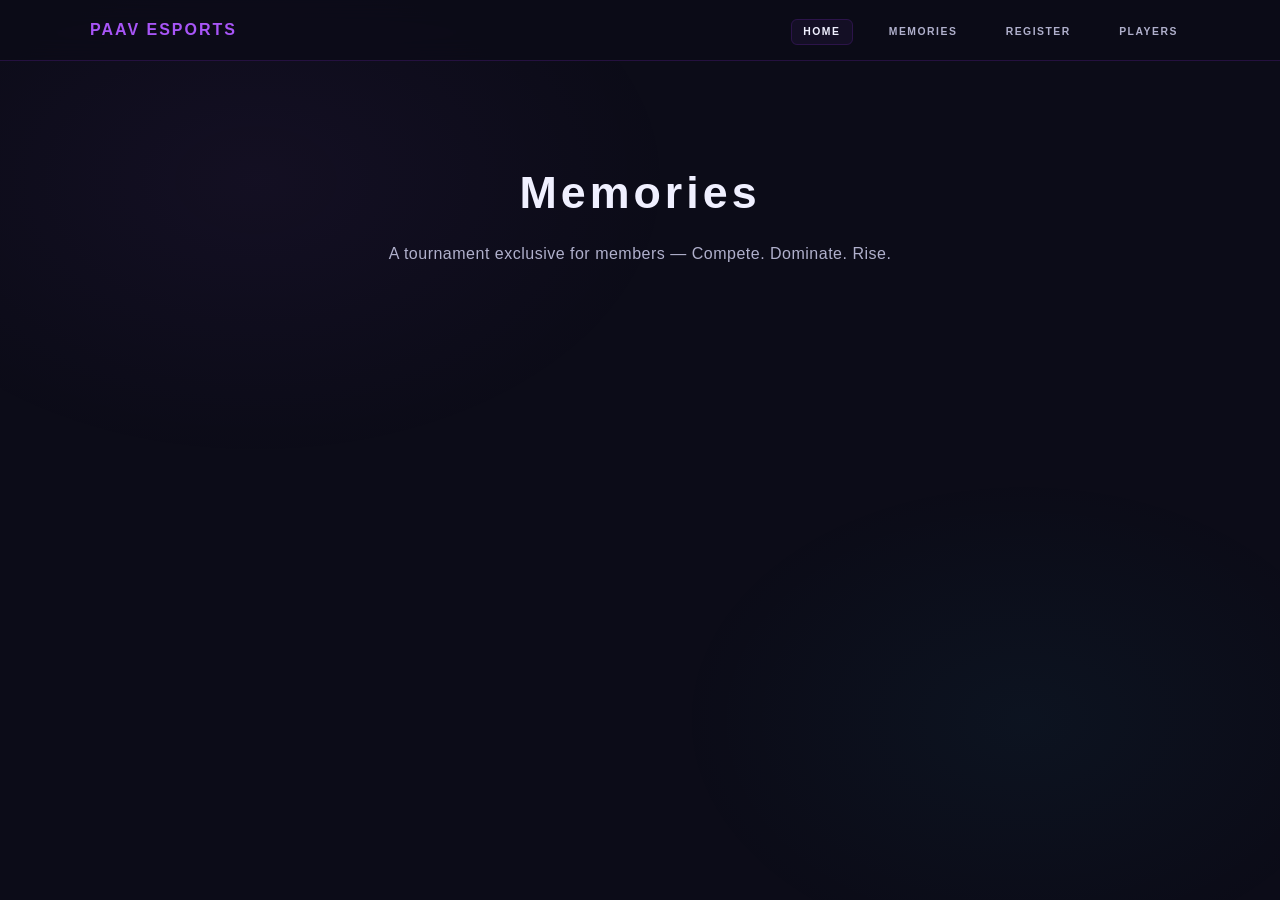
==== memories.html @ 67b66fe8 "Added home page , memories page and player registered page." ====
<!DOCTYPE html>
<html lang="en">

<head>
    <meta charset="UTF-8">
    <meta name="viewport" content="width=device-width, initial-scale=1.0">
    <title>Document</title>
    <link rel="stylesheet" href="./CSS/paav.css">
</head>

<body>
    <nav class="navbar">
        <div class="navbar-inner">
            <a href="index.html" class="navbar-brand">PAAV ESPORTS</a>
            <ul class="navbar-links">
                <li><a href="index.html" class="active">Home</a></li>
                <li><a href="memories.html">Memories</a></li>
                <li><a href="register.html">Register</a></li>
                <li><a href="players.html">Players</a></li>
            </ul>
        </div>
    </nav>
    <!-- Page Content -->
    <div class="page-container">

        <!-- Hero Section -->
        <section class="hero">
            <h1>Memories </h1>
            <p class="tagline">A tournament exclusive for members — Compete. Dominate. Rise.</p>
            <div class="yt-embed">
                <iframe width="560" height="315" src="https://www.youtube.com/embed/ZN9UCxzF_4A" title="Recap S4"
                    frameborder="0" allowfullscreen></iframe>
                    <iframe width="560" height="315" src="https://www.youtube.com/embed/GD3r7FUW0rc" title="Recap S4"
                    frameborder="0" allowfullscreen></iframe>
                    
            </div>
        </section>
</body>

</html>
---- CSS/paav.css ----
/* ═══════════════════════════════════════════════════════
   PAAV ESPORTS — Unified Design System
   Clean, aesthetic, no animations
   ═══════════════════════════════════════════════════════ */

/* ── Reset ─────────────────────────────────────────── */
*, *::before, *::after {
  margin: 0;
  padding: 0;
  box-sizing: border-box;
}

/* ── Design Tokens ─────────────────────────────────── */
:root {
  --bg-body: #0c0c18;
  --bg-card: rgba(16, 16, 32, 0.92);
  --bg-input: rgba(22, 22, 48, 0.8);
  --bg-hover: rgba(168, 85, 247, 0.06);

  --border-subtle: rgba(138, 43, 226, 0.2);
  --border-active: rgba(168, 85, 247, 0.5);

  --accent: #a855f7;
  --accent-light: #c084fc;
  --cyan: #22d3ee;
  --green: #06d6a0;
  --red: #ef4444;
  --blue: #60a5fa;
  --pink: #f472b6;
  --discord: #7289da;

  --text-primary: #f0f0ff;
  --text-secondary: #b0b0cc;
  --text-muted: #8888aa;
  --text-label: #c4b5fd;

  --font-display: 'Orbitron', sans-serif;
  --font-body: 'Inter', sans-serif;

  --radius-lg: 16px;
  --radius-md: 10px;
  --radius-sm: 6px;

  --shadow-card: 0 8px 32px rgba(0, 0, 0, 0.4), 0 0 0 1px var(--border-subtle);
  --shadow-glow: 0 0 24px rgba(168, 85, 247, 0.08);
}

html {
  scroll-behavior: smooth;
}

body {
  font-family: var(--font-body);
  background: var(--bg-body);
  color: var(--text-primary);
  min-height: 100vh;
  line-height: 1.6;
  -webkit-font-smoothing: antialiased;
}

/* subtle grid pattern on body */
body::before {
  content: '';
  position: fixed;
  inset: 0;
  background:
    radial-gradient(ellipse 600px 400px at 20% 20%, rgba(168, 85, 247, 0.05) 0%, transparent 70%),
    radial-gradient(ellipse 500px 350px at 80% 80%, rgba(34, 211, 238, 0.04) 0%, transparent 70%);
  z-index: 0;
  pointer-events: none;
}

a {
  color: var(--cyan);
  text-decoration: none;
}
a:hover {
  text-decoration: underline;
}

/* ═════════════════════════════════════════════════════
   SHARED LAYOUT
   ═════════════════════════════════════════════════════ */

/* ── Navbar ────────────────────────────────────────── */
.navbar {
  position: sticky;
  top: 0;
  z-index: 100;
  background: rgba(12, 12, 24, 0.85);
  backdrop-filter: blur(12px);
  -webkit-backdrop-filter: blur(12px);
  border-bottom: 1px solid var(--border-subtle);
  padding: 0 2rem;
}
.navbar-inner {
  max-width: 1100px;
  margin: 0 auto;
  display: flex;
  align-items: center;
  justify-content: space-between;
  height: 60px;
}
.navbar-brand {
  font-family: var(--font-display);
  font-weight: 800;
  font-size: 1rem;
  letter-spacing: 2px;
  color: var(--accent);
  text-decoration: none;
}
.navbar-brand:hover {
  text-decoration: none;
  color: var(--accent-light);
}
.navbar-links {
  display: flex;
  gap: 1.5rem;
  list-style: none;
}
.navbar-links a {
  font-family: var(--font-display);
  font-size: 0.65rem;
  font-weight: 600;
  letter-spacing: 1.5px;
  text-transform: uppercase;
  color: var(--text-secondary);
  text-decoration: none;
  padding: 0.4rem 0.7rem;
  border-radius: var(--radius-sm);
  border: 1px solid transparent;
}
.navbar-links a:hover,
.navbar-links a.active {
  color: var(--text-primary);
  border-color: var(--border-subtle);
  background: var(--bg-hover);
}

/* ── Page Container ────────────────────────────────── */
.page-container {
  position: relative;
  z-index: 1;
  max-width: 1100px;
  margin: 0 auto;
  padding: 2rem 1.5rem;
}
.page-container.narrow {
  max-width: 540px;
}

/* ── Card ──────────────────────────────────────────── */
.card {
  background: var(--bg-card);
  border: 1px solid var(--border-subtle);
  border-radius: var(--radius-lg);
  padding: 2.5rem 2rem;
  box-shadow: var(--shadow-card);
  position: relative;
}
.card .top-accent {
  position: absolute;
  top: 0;
  left: 50%;
  transform: translateX(-50%);
  width: 50%;
  height: 2px;
  background: linear-gradient(90deg, transparent, var(--accent), var(--cyan), transparent);
  border-radius: 2px;
}

/* ── Section Header ────────────────────────────────── */
.section-header {
  text-align: center;
  margin-bottom: 2rem;
}
.section-header h1 {
  font-family: var(--font-display);
  font-weight: 800;
  font-size: 1.5rem;
  letter-spacing: 3px;
  background: linear-gradient(135deg, var(--accent), var(--cyan));
  -webkit-background-clip: text;
  -webkit-text-fill-color: transparent;
  background-clip: text;
  margin-bottom: 0.35rem;
}
.section-header p {
  font-size: 0.85rem;
  color: var(--text-muted);
  letter-spacing: 1px;
  font-weight: 300;
}
.section-header .divider {
  width: 50px;
  height: 2px;
  margin: 0.75rem auto 0;
  background: linear-gradient(90deg, var(--accent), var(--cyan));
  border-radius: 2px;
}

/* ── Footer ────────────────────────────────────────── */
.page-footer {
  text-align: center;
  margin-top: 1.5rem;
  font-size: 0.72rem;
  color: var(--text-muted);
  letter-spacing: 1px;
}
.page-footer span {
  color: var(--accent);
  font-weight: 600;
}

/* ═════════════════════════════════════════════════════
   HOME PAGE
   ═════════════════════════════════════════════════════ */

/* Hero */
.hero {
  text-align: center;
  padding: 4rem 2rem 3rem;
}
.hero h1 {
  font-family: var(--font-display);
  font-weight: 900;
  font-size: clamp(1.6rem, 5vw, 2.8rem);
  letter-spacing: 4px;
  color: var(--text-primary);
  margin-bottom: 0.75rem;
}
.hero h1 .highlight {
  background: linear-gradient(135deg, var(--accent), var(--cyan));
  -webkit-background-clip: text;
  -webkit-text-fill-color: transparent;
  background-clip: text;
}
.hero .tagline {
  font-size: 1rem;
  color: var(--text-secondary);
  font-weight: 300;
  letter-spacing: 0.5px;
  margin-bottom: 2rem;
}
.yt-embed {
    display: flex;
    gap: 20px; 
    justify-content: center;
    flex-wrap: wrap; 
}

.yt-embed iframe {
    width: 45%;  
    height: 315px;
}
.btn {
  display: inline-flex;
  align-items: center;
  gap: 0.5rem;
  font-family: var(--font-display);
  font-size: 0.72rem;
  font-weight: 700;
  letter-spacing: 2px;
  text-transform: uppercase;
  text-decoration: none;
  padding: 0.85rem 2rem;
  border-radius: var(--radius-md);
  border: none;
  cursor: pointer;
}
.btn:hover {
  text-decoration: none;
}
.btn-primary {
  background: linear-gradient(135deg, var(--accent), #7c3aed);
  color: #fff;
  box-shadow: 0 4px 16px rgba(168, 85, 247, 0.25);
}
.btn-primary:hover {
  box-shadow: 0 6px 24px rgba(168, 85, 247, 0.35);
}
.btn-outline {
  background: transparent;
  color: var(--text-secondary);
  border: 1px solid var(--border-subtle);
}
.btn-outline:hover {
  color: var(--text-primary);
  border-color: var(--accent);
  background: var(--bg-hover);
}

/* Seasons Section */
.seasons-section {
  margin-top: 1rem;
}
.seasons-grid {
  display: grid;
  grid-template-columns: repeat(auto-fill, minmax(200px, 1fr));
  gap: 1rem;
  margin-top: 1.5rem;
}
.season-card {
  background: var(--bg-card);
  border: 1px solid var(--border-subtle);
  border-radius: var(--radius-md);
  padding: 1.5rem;
  position: relative;
}
.season-card:hover {
  border-color: var(--accent);
  box-shadow: var(--shadow-glow);
}
.season-card .season-label {
  font-family: var(--font-display);
  font-weight: 700;
  font-size: 0.9rem;
  letter-spacing: 1px;
  color: var(--accent-light);
  margin-bottom: 0.6rem;
}
.season-card .season-text {
  font-size: 0.82rem;
  color: var(--text-secondary);
  line-height: 1.55;
  margin-bottom: 0.8rem;
}
.season-card .season-link {
  font-family: var(--font-display);
  font-size: 0.6rem;
  font-weight: 700;
  letter-spacing: 1.5px;
  text-transform: uppercase;
  color: var(--cyan);
  text-decoration: none;
  border-bottom: 1px solid transparent;
}
.season-card .season-link:hover {
  border-bottom-color: var(--cyan);
  text-decoration: none;
}

/* Quick Stats */
.quick-stats {
  display: flex;
  gap: 1rem;
  justify-content: center;
  flex-wrap: wrap;
  margin: 2.5rem 0 1rem;
}
.quick-stat {
  text-align: center;
  padding: 1rem 1.5rem;
  background: var(--bg-card);
  border: 1px solid var(--border-subtle);
  border-radius: var(--radius-md);
  min-width: 120px;
}
.quick-stat:hover {
  border-color: var(--accent);
}
.quick-stat .stat-value {
  font-family: var(--font-display);
  font-size: 1.6rem;
  font-weight: 800;
  background: linear-gradient(135deg, var(--accent), var(--cyan));
  -webkit-background-clip: text;
  -webkit-text-fill-color: transparent;
  background-clip: text;
}
.quick-stat .stat-name {
  font-size: 0.65rem;
  color: var(--text-muted);
  text-transform: uppercase;
  letter-spacing: 1.5px;
  margin-top: 0.25rem;
  font-family: var(--font-display);
}

/* ═════════════════════════════════════════════════════
   REGISTRATION FORM (index.html)
   ═════════════════════════════════════════════════════ */

.form-center-wrapper {
  display: flex;
  align-items: center;
  justify-content: center;
  min-height: calc(100vh - 60px);
}

.form-group {
  margin-bottom: 1.25rem;
}
.form-group label {
  display: block;
  font-size: 0.7rem;
  font-weight: 600;
  color: var(--text-label);
  text-transform: uppercase;
  letter-spacing: 1.5px;
  margin-bottom: 0.4rem;
  font-family: var(--font-display);
}
.input-wrapper {
  position: relative;
}
.input-wrapper .icon {
  position: absolute;
  left: 14px;
  top: 50%;
  transform: translateY(-50%);
  font-size: 1rem;
  color: var(--text-muted);
  pointer-events: none;
}
.form-group input,
.form-group select {
  width: 100%;
  padding: 0.78rem 0.9rem 0.78rem 2.65rem;
  background: var(--bg-input);
  border: 1px solid var(--border-subtle);
  border-radius: var(--radius-sm);
  color: var(--text-primary);
  font-family: var(--font-body);
  font-size: 0.92rem;
  outline: none;
}
.form-group input::placeholder {
  color: rgba(156, 163, 175, 0.45);
}
.form-group input:focus,
.form-group select:focus {
  border-color: var(--border-active);
  box-shadow: 0 0 0 3px rgba(168, 85, 247, 0.12);
}
.form-group select {
  appearance: none;
  cursor: pointer;
}
.form-group select option {
  background: #1a1a30;
  color: var(--text-primary);
}

/* Validation */
.form-group input:invalid:not(:placeholder-shown) {
  border-color: var(--red);
}
.form-group input:valid:not(:placeholder-shown) {
  border-color: rgba(6, 214, 160, 0.35);
}

/* Submit Button */
.submit-btn {
  width: 100%;
  padding: 0.9rem;
  margin-top: 0.75rem;
  border: none;
  border-radius: var(--radius-sm);
  font-family: var(--font-display);
  font-size: 0.85rem;
  font-weight: 700;
  letter-spacing: 3px;
  text-transform: uppercase;
  color: #fff;
  background: linear-gradient(135deg, var(--accent), #7c3aed);
  cursor: pointer;
}
.submit-btn:hover {
  box-shadow: 0 6px 24px rgba(168, 85, 247, 0.3);
}
.submit-btn:disabled {
  opacity: 0.5;
  cursor: not-allowed;
}
.submit-btn .btn-text {
  position: relative;
  z-index: 1;
}
.spinner {
  display: none;
  width: 20px;
  height: 20px;
  border: 3px solid rgba(255, 255, 255, 0.3);
  border-top-color: #fff;
  border-radius: 50%;
  margin: 0 auto;
  /* spinner needs animation, it's functional not decorative */
  animation: paav-spin 0.7s linear infinite;
}
@keyframes paav-spin {
  to { transform: rotate(360deg); }
}
.submit-btn.loading .btn-text { display: none; }
.submit-btn.loading .spinner { display: inline-block; }

/* Message */
.message {
  margin-top: 1.25rem;
  padding: 1rem 1.25rem;
  border-radius: var(--radius-sm);
  font-size: 0.85rem;
  font-weight: 500;
  text-align: center;
  display: none;
}
.message.success {
  display: block;
  background: rgba(6, 214, 160, 0.1);
  border: 1px solid rgba(6, 214, 160, 0.3);
  color: var(--green);
}
.message.error {
  display: block;
  background: rgba(239, 68, 68, 0.08);
  border: 1px solid rgba(239, 68, 68, 0.25);
  color: var(--red);
}
.message .msg-icon {
  font-size: 1.3rem;
  display: block;
  margin-bottom: 0.25rem;
}

/* Footer link */
.form-footer-link {
  display: inline-block;
  margin-bottom: 0.6rem;
  font-family: var(--font-display);
  font-size: 0.65rem;
  font-weight: 600;
  letter-spacing: 1.5px;
  text-transform: uppercase;
  color: var(--cyan);
  text-decoration: none;
  border-bottom: 1px solid transparent;
}
.form-footer-link:hover {
  border-bottom-color: var(--cyan);
  text-decoration: none;
}

/* ═════════════════════════════════════════════════════
   PLAYERS TABLE (players.html)
   ═════════════════════════════════════════════════════ */

/* Stats Bar */
.stats-bar {
  display: flex;
  justify-content: center;
  gap: 1rem;
  margin-bottom: 1.5rem;
  flex-wrap: wrap;
}
.stat-item {
  text-align: center;
  padding: 0.85rem 1.25rem;
  background: var(--bg-input);
  border: 1px solid var(--border-subtle);
  border-radius: var(--radius-md);
  min-width: 110px;
}
.stat-item:hover {
  border-color: var(--accent);
}
.stat-number {
  font-family: var(--font-display);
  font-size: 1.6rem;
  font-weight: 800;
  background: linear-gradient(135deg, var(--accent), var(--cyan));
  -webkit-background-clip: text;
  -webkit-text-fill-color: transparent;
  background-clip: text;
}
.stat-label {
  font-size: 0.6rem;
  color: var(--text-muted);
  text-transform: uppercase;
  letter-spacing: 1.5px;
  margin-top: 0.2rem;
  font-family: var(--font-display);
}

/* Controls */
.controls {
  display: flex;
  gap: 0.75rem;
  margin-bottom: 1.25rem;
  flex-wrap: wrap;
  align-items: center;
}
.search-box {
  flex: 1;
  min-width: 200px;
  position: relative;
}
.search-box input {
  width: 100%;
  padding: 0.7rem 1rem 0.7rem 2.5rem;
  background: var(--bg-input);
  border: 1px solid var(--border-subtle);
  border-radius: var(--radius-sm);
  color: var(--text-primary);
  font-family: var(--font-body);
  font-size: 0.88rem;
  outline: none;
}
.search-box input:focus {
  border-color: var(--border-active);
  box-shadow: 0 0 0 3px rgba(168, 85, 247, 0.12);
}
.search-box input::placeholder {
  color: rgba(156, 163, 175, 0.45);
}
.search-box .search-icon {
  position: absolute;
  left: 12px;
  top: 50%;
  transform: translateY(-50%);
  font-size: 0.95rem;
  color: var(--text-muted);
  pointer-events: none;
}

.control-btn {
  padding: 0.7rem 1.2rem;
  background: var(--bg-input);
  border: 1px solid var(--border-subtle);
  border-radius: var(--radius-sm);
  color: var(--text-secondary);
  font-family: var(--font-display);
  font-size: 0.6rem;
  font-weight: 600;
  letter-spacing: 1.5px;
  text-transform: uppercase;
  cursor: pointer;
  display: flex;
  align-items: center;
  gap: 0.4rem;
  text-decoration: none;
}
.control-btn:hover {
  border-color: var(--accent);
  color: var(--text-primary);
  text-decoration: none;
}
/* functional spinner for refresh */
.control-btn.spinning .refresh-icon {
  animation: paav-spin 0.8s linear infinite;
}
.refresh-icon {
  font-size: 1rem;
  display: inline-block;
}

/* Table */
.table-wrapper {
  overflow-x: auto;
  border-radius: var(--radius-md);
  border: 1px solid var(--border-subtle);
}
table {
  width: 100%;
  border-collapse: collapse;
  min-width: 700px;
}
thead {
  background: rgba(168, 85, 247, 0.06);
}
th {
  font-family: var(--font-display);
  font-size: 0.6rem;
  font-weight: 700;
  color: var(--text-label);
  text-transform: uppercase;
  letter-spacing: 1.5px;
  padding: 0.85rem 1rem;
  text-align: left;
  border-bottom: 1px solid var(--border-subtle);
  white-space: nowrap;
}
td {
  padding: 0.75rem 1rem;
  font-size: 0.85rem;
  color: var(--text-secondary);
  border-bottom: 1px solid rgba(138, 43, 226, 0.08);
}
tbody tr:hover {
  background: var(--bg-hover);
}
tbody tr:hover td {
  color: var(--text-primary);
}
.row-num {
  font-family: var(--font-display);
  font-size: 0.72rem;
  font-weight: 700;
  color: var(--accent);
  opacity: 0.5;
}
.player-name {
  font-weight: 600;
  color: var(--text-primary);
}
.gender-badge {
  display: inline-block;
  padding: 0.15rem 0.55rem;
  border-radius: 50px;
  font-size: 0.7rem;
  font-weight: 600;
  letter-spacing: 0.5px;
}
.gender-badge.male {
  background: rgba(59, 130, 246, 0.12);
  color: var(--blue);
  border: 1px solid rgba(59, 130, 246, 0.25);
}
.gender-badge.female {
  background: rgba(236, 72, 153, 0.12);
  color: var(--pink);
  border: 1px solid rgba(236, 72, 153, 0.25);
}
.gender-badge.other {
  background: rgba(168, 85, 247, 0.12);
  color: var(--accent-light);
  border: 1px solid rgba(168, 85, 247, 0.25);
}
.discord-id {
  font-family: 'Inter', monospace;
  font-size: 0.8rem;
  color: var(--discord);
}
.reg-date {
  font-size: 0.76rem;
  color: var(--text-muted);
}

/* States */
.loading-state,
.error-state,
.empty-state,
.no-results {
  text-align: center;
  padding: 3rem 2rem;
}
.loading-state { display: block; }
.error-state, .empty-state, .no-results { display: none; }

.loading-spinner {
  width: 40px;
  height: 40px;
  border: 3px solid rgba(168, 85, 247, 0.15);
  border-top-color: var(--accent);
  border-radius: 50%;
  animation: paav-spin 0.8s linear infinite;
  margin: 0 auto 1.25rem;
}
.loading-state p,
.empty-state h3,
.error-state h3 {
  font-family: var(--font-display);
  font-size: 0.8rem;
  color: var(--text-muted);
  letter-spacing: 2px;
  text-transform: uppercase;
}
.error-state .error-icon,
.empty-state .empty-icon {
  font-size: 2.5rem;
  margin-bottom: 0.75rem;
}
.error-state h3 {
  color: var(--red);
  margin-bottom: 0.4rem;
}
.error-state p, .empty-state p {
  font-size: 0.82rem;
  color: var(--text-muted);
  margin-bottom: 1.25rem;
}
.retry-btn {
  padding: 0.65rem 1.8rem;
  background: linear-gradient(135deg, var(--accent), #7c3aed);
  border: none;
  border-radius: var(--radius-sm);
  color: #fff;
  font-family: var(--font-display);
  font-size: 0.7rem;
  font-weight: 700;
  letter-spacing: 2px;
  text-transform: uppercase;
  cursor: pointer;
}
.retry-btn:hover {
  box-shadow: 0 4px 16px rgba(168, 85, 247, 0.25);
}
.no-results {
  color: var(--text-muted);
  font-size: 0.88rem;
}

/* ═════════════════════════════════════════════════════
   RESPONSIVE
   ═════════════════════════════════════════════════════ */

@media (max-width: 768px) {
  .navbar { padding: 0 1rem; }
  .navbar-inner { height: 52px; }
  .navbar-links { gap: 0.75rem; }
  .navbar-links a { font-size: 0.55rem; padding: 0.3rem 0.5rem; }

  .page-container { padding: 1.5rem 1rem; }

  .card { padding: 1.5rem 1.25rem; }

  .section-header h1 { font-size: 1.15rem; letter-spacing: 2px; }

  .hero h1 { letter-spacing: 2px; }
  .hero { padding: 2.5rem 1rem 2rem; }

  .seasons-grid { grid-template-columns: 1fr 1fr; }

  .stats-bar { gap: 0.5rem; }
  .stat-item { min-width: 80px; padding: 0.6rem 0.8rem; }
  .stat-number { font-size: 1.25rem; }

  .controls { flex-direction: column; }
  .search-box { width: 100%; }

  th, td { padding: 0.55rem 0.7rem; }
}

@media (max-width: 480px) {
  .seasons-grid { grid-template-columns: 1fr; }
  .quick-stats { flex-direction: column; align-items: center; }
  .quick-stat { width: 100%; max-width: 200px; }
  .hero-actions { flex-direction: column; align-items: center; }
}
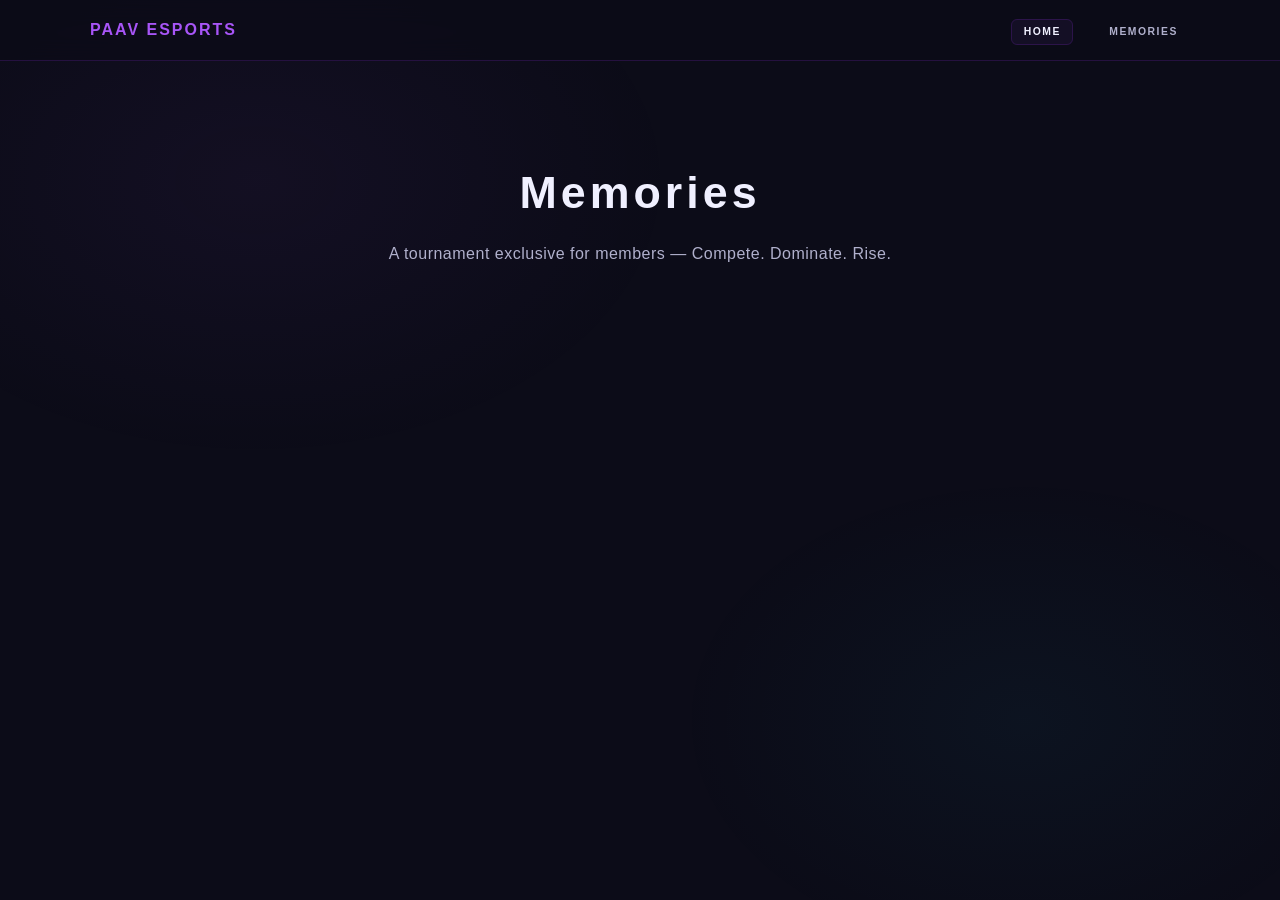
==== commit 6e0092e1: "Added scorecard" ====
--- a/memories.html
+++ b/memories.html
@@ -15,8 +15,8 @@
             <ul class="navbar-links">
                 <li><a href="index.html" class="active">Home</a></li>
                 <li><a href="memories.html">Memories</a></li>
-                <li><a href="register.html">Register</a></li>
-                <li><a href="players.html">Players</a></li>
+                <!-- <li><a href="register.html">Register</a></li>
+                <li><a href="players.html">Players</a></li> -->
             </ul>
         </div>
     </nav>
--- a/CSS/paav.css
+++ b/CSS/paav.css
@@ -346,7 +346,7 @@
   gap: 1rem;
   justify-content: center;
   flex-wrap: wrap;
-  margin: 2.5rem 0 1rem;
+  margin: -2.5rem 0 1rem;
 }
 .quick-stat {
   text-align: center;
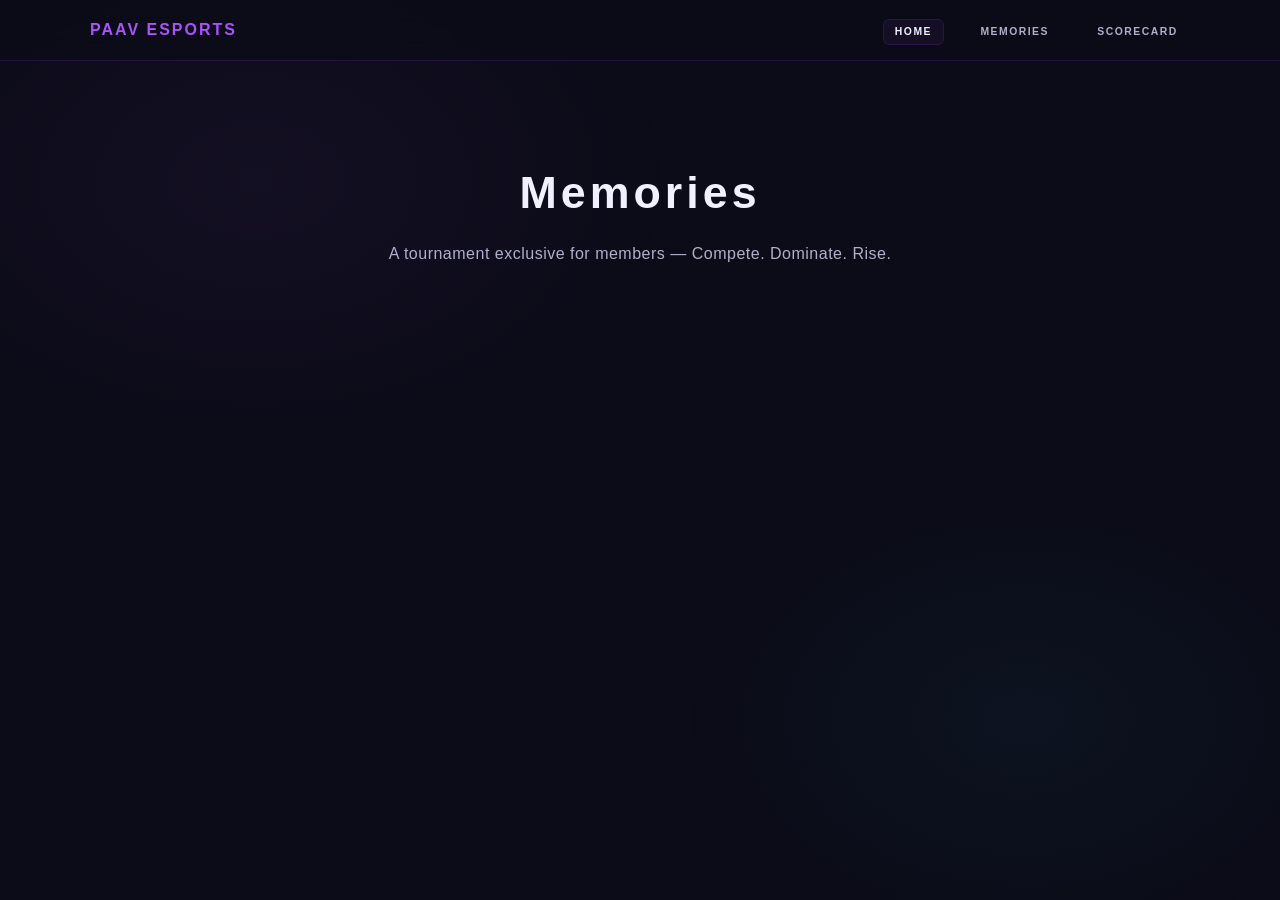
==== commit c3294018: "Changed Navbar details" ====
--- a/memories.html
+++ b/memories.html
@@ -15,8 +15,7 @@
             <ul class="navbar-links">
                 <li><a href="index.html" class="active">Home</a></li>
                 <li><a href="memories.html">Memories</a></li>
-                <!-- <li><a href="register.html">Register</a></li>
-                <li><a href="players.html">Players</a></li> -->
+                <li><a href="Score/scorecard.html">ScoreCard</a></li>
             </ul>
         </div>
     </nav>
